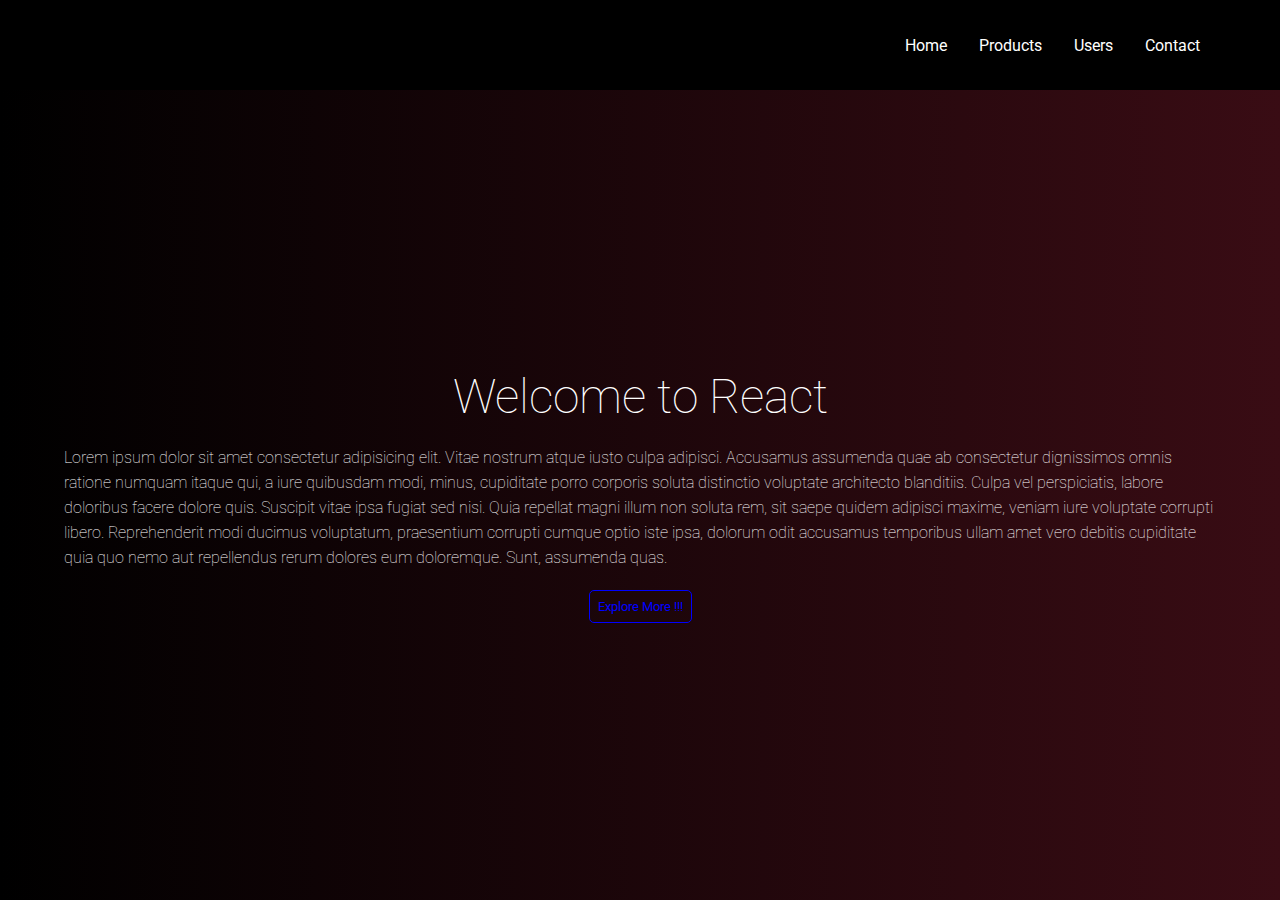
==== index.html @ d02e63d1 "initial commit" ====
<!DOCTYPE html>
<html lang="en">
    <head>
        <meta charset="UTF-8">
        <meta http-equiv="X-UA-Compatible" content="IE=edge">
        <meta name="viewport" content="width=device-width, initial-scale=1.0">
        <title>Home</title>

        <!-- css file -->
        <link rel="stylesheet" href="style.css">
    </head>
    <body>
        <header>
            <div class="container">
                <nav>
                    <ul id="list">
                        <li><a href="index.html">Home</a></li>
                        <li><a href="products.html">Products</a></li>
                        <li><a href="user.html">Users</a></li>
                        <li><a href="contact.html">Contact</a></li>
                    </ul>
                    <span id="menuBar">&#9776;</span>
                </nav>
            </div>
        </header>
        

        <main id="indexMain">
            <div class="container">
                <h1>Welcome to React</h1>
                <p>Lorem ipsum dolor sit amet consectetur adipisicing elit.
                    Vitae nostrum atque iusto culpa adipisci. Accusamus
                    assumenda quae ab consectetur dignissimos omnis ratione
                    numquam itaque qui, a iure quibusdam modi, minus, cupiditate
                    porro corporis soluta distinctio voluptate architecto
                    blanditiis. Culpa vel perspiciatis, labore doloribus facere
                    dolore quis. Suscipit vitae ipsa fugiat sed nisi. Quia
                    repellat magni illum non soluta rem, sit saepe quidem
                    adipisci maxime, veniam iure voluptate corrupti libero.
                    Reprehenderit modi ducimus voluptatum, praesentium corrupti
                    cumque optio iste ipsa, dolorum odit accusamus temporibus
                    ullam amet vero debitis cupiditate quia quo nemo aut
                    repellendus rerum dolores eum doloremque. Sunt, assumenda
                    quas.</p>
                <button>Explore More !!!</button>
            </div>
        </main>


        <!-- script file -->
        <script src="script.js"></script>
    </body>
</html>
---- style.css ----
@import url('https://fonts.googleapis.com/css2?family=Roboto:wght@300;400;500&display=swap');
*{
    margin: 0;
    padding: 0;
    box-sizing: border-box;
    font-family: 'Roboto', sans-serif;
}
/* utility classes */
body{
    width: 100vw;
    overflow-x: hidden;
}
ul li{
    list-style: none;
}
ul li a{
    text-decoration: none;
}
.container{
    width: 90%;
    margin: auto;
}
header{
    background-color: #000;
    height: 10vh;
    display: flex;
    align-items: center;
    position: relative;
}
header ul{
    display: flex;
    align-items: center;
    justify-content:flex-end;
}
header ul li a{
    color: #fff;
    padding: 1rem;
}
header ul li a:hover{
    color: #ffffffd5;
}
header nav span{
    color: #fff;
    position: absolute;
    top: 8px;
    right: 50px;
    font-size: 2rem;
    display: none;
}
/* Home page */
#indexMain{
    height: 90vh;
    width: 100%;
    overflow: hidden !important;
    background: linear-gradient(to right,#000,#390C14);
    
}
#indexMain .container{
    height: 100%;
    display: flex;
    align-items: center;
    justify-content: center;
    flex-direction: column;
    gap: 20px;
    color: #fff;
}

#indexMain .container h1{
    font-weight: 100;
    font-size: 3rem;
}
#indexMain .container p{
    line-height: 25px;
    font-weight: 100;
}
#indexMain .container button{
    padding: 0.5rem;
    background: none;
    outline: none;
    border: 1px solid blue;
    border-radius: 5px;
    color: blue;
    transition: all 0.2s;
}
#indexMain .container button:hover{
    color: #fff;
    cursor: pointer;
    background-color: blue;
}

/* media queries */
@media(max-width:800px){
    header nav span{
        display: block;
    }
    header ul{
        position: absolute;
        top: 60px;
        right: -30%;
        flex-direction: column;
        justify-content: flex-start;
        width: 30%;
        height: 90vh;
        background-color: #000;
        display: none;
    }
    .list{
       display: block;
       right: 0;
    }
    .list li{
        text-align: center;
        margin-top: 30px;
    }

}

/* products page */


#productsMain{
    display: flex;
    width: 100%;
    height: 90vh;
}
.sidenav{
    width: 20%;
    height: 100%;
    background: linear-gradient(to top,#000,#390C14);
}
.sidenav ul{
    display: flex;
    align-items: center;
    flex-direction: column;
}
.sidenav ul li{
    margin-top: 70px;
    padding: 20px;
}
.sidenav ul li a{
    color: #fff;
}
.products_container{
    width: 80%;
    height: 100%;
    padding: 2rem;
}
.products_container .heading{
    text-align: center;
    padding: 2rem 0;
}
.products_container .heading h2{
    color: green;
    font-weight: 200;
    text-transform: capitalize;
}
.product_info{
    height: 85%;
    display: flex;
}
.image_div{
    width: 50%;
    height: 100%;
    padding: 1rem;
    display: flex;
    align-items: center;
}
.image_div img{
    width: 100%;
    height: 100%;
}
.image_desc_div{
    width: 60%;
    height: 100%;
    display: flex;
    align-items: flex-start;
    gap: 15px;
    flex-direction: column;
    padding: 2rem 4rem;
}
.image_desc_div h3{
    font-weight: 400;
}
.image_desc_div h4{
    font-weight: normal;
    color: green;
}
.image_desc_div p{
    font-size: 13px;
    font-weight: 200;
    color: #000000;
    line-height: 25px;
}
#rating,#jrating,#mrating,#wrating{
    font-size: 15px;
    font-weight: normal;
    color: green;
}

/* user page */

#userMain{
    height: 90vh;
    width: 100%;
    overflow: hidden !important;
    background: linear-gradient(to right,#000,#390C14);
    display: flex;
    align-items: center;
    justify-content: center;
}
.userWrapper{
    width: 60%;
    height: 300px;
    background-color: #fff;
    border-radius: 5px;
    display: flex;
}
#userImg{
    width: 30%;
    height: 100%;
    padding: 1rem;
    text-align: center;
}
#userImg img{
    border-radius: 50%;
    width: 170px;
    height: 170px;
}
.userInfo{
    width: 70%;
    height: 100%;
    padding: 1rem;
    display: flex;
    flex-direction: column;
    gap: 20px;
}
.userInfo span img{
    width: 20px;
    margin-right: 10px;
}
#dob,#email,#phone,#country{
    font-size: 1.4rem;
}

/* contact page */

#contactMain{
    height: 90vh;
    width: 100%;
    overflow: hidden !important;
    background-image: 
    linear-gradient(
      rgba(0, 0, 0, 0.45), 
      #390C14
    ),
    url(https://plus.unsplash.com/premium_photo-1677456379788-82ca409e5bfc?ixlib=rb-4.0.3&ixid=MnwxMjA3fDB8MHxwaG90by1wYWdlfHx8fGVufDB8fHx8&auto=format&fit=crop&w=870&q=80);
    background-repeat: no-repeat;
    background-size: cover;
    background-position: center;
    display: flex;
    align-items: center;
    justify-content: center;
    padding: 1rem;
}
#contactMain .container{
    width: 50%;
    padding: 3rem 2rem;
}
#contactMain h1,#contactMain p{
    text-align: center;
    font-weight: 200;
    color: aliceblue;
}
#contactMain form{
    margin-top: 30px;
}
#contactMain .inputName{
    display: flex;
    align-items: center;
    justify-content: space-between;
}
form label{
    text-transform: uppercase;
    color: yellowgreen;
    font-size: 15px;
}
.inputEmail,.inputName{
    margin: 1rem 0;
}
.inputName input{
    width: 290px;
    padding: .5rem 0;
    background: rgb(224, 224, 224);
    outline: none;
    border: none;
    margin: .2rem 0;
}
.inputEmail input{
    width: 100%;
    padding: .5rem 0;
    background: rgb(224, 224, 224);
    outline: none;
    border: none;
    margin: .2rem 0;

}
.inputMessage textarea{
    resize: none;
    width: 100%;
    background: rgb(224, 224, 224);
    outline: none;
    border: none;
    margin: .2rem 0;
}
.btnDiv{
    text-align: center;
    margin-top: .5rem;
    padding: 1rem 0;
}
.sumbit{
    background-color: #AA9031;
    color: #fff;
    outline: none;
    border: none;
    padding: .5rem 1.5rem;
    cursor: pointer;
}
.sumbit:hover{
    border: 1px solid #AA9031;
    background: none;
}
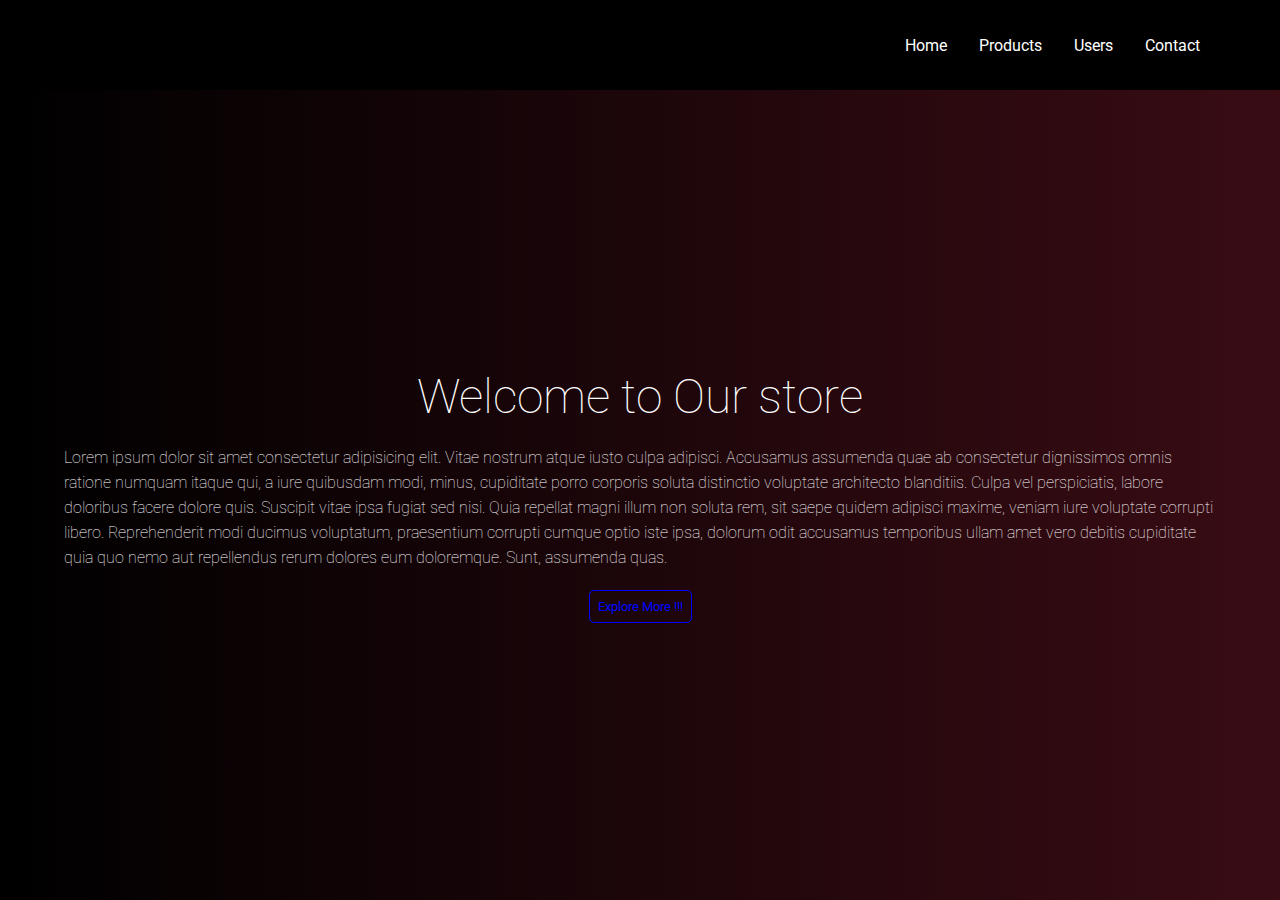
==== commit f7f564dc: "Update index.html" ====
--- a/index.html
+++ b/index.html
@@ -27,7 +27,7 @@
 
         <main id="indexMain">
             <div class="container">
-                <h1>Welcome to React</h1>
+                <h1>Welcome to Our store</h1>
                 <p>Lorem ipsum dolor sit amet consectetur adipisicing elit.
                     Vitae nostrum atque iusto culpa adipisci. Accusamus
                     assumenda quae ab consectetur dignissimos omnis ratione
@@ -50,4 +50,4 @@
         <!-- script file -->
         <script src="script.js"></script>
     </body>
-</html>+</html>
